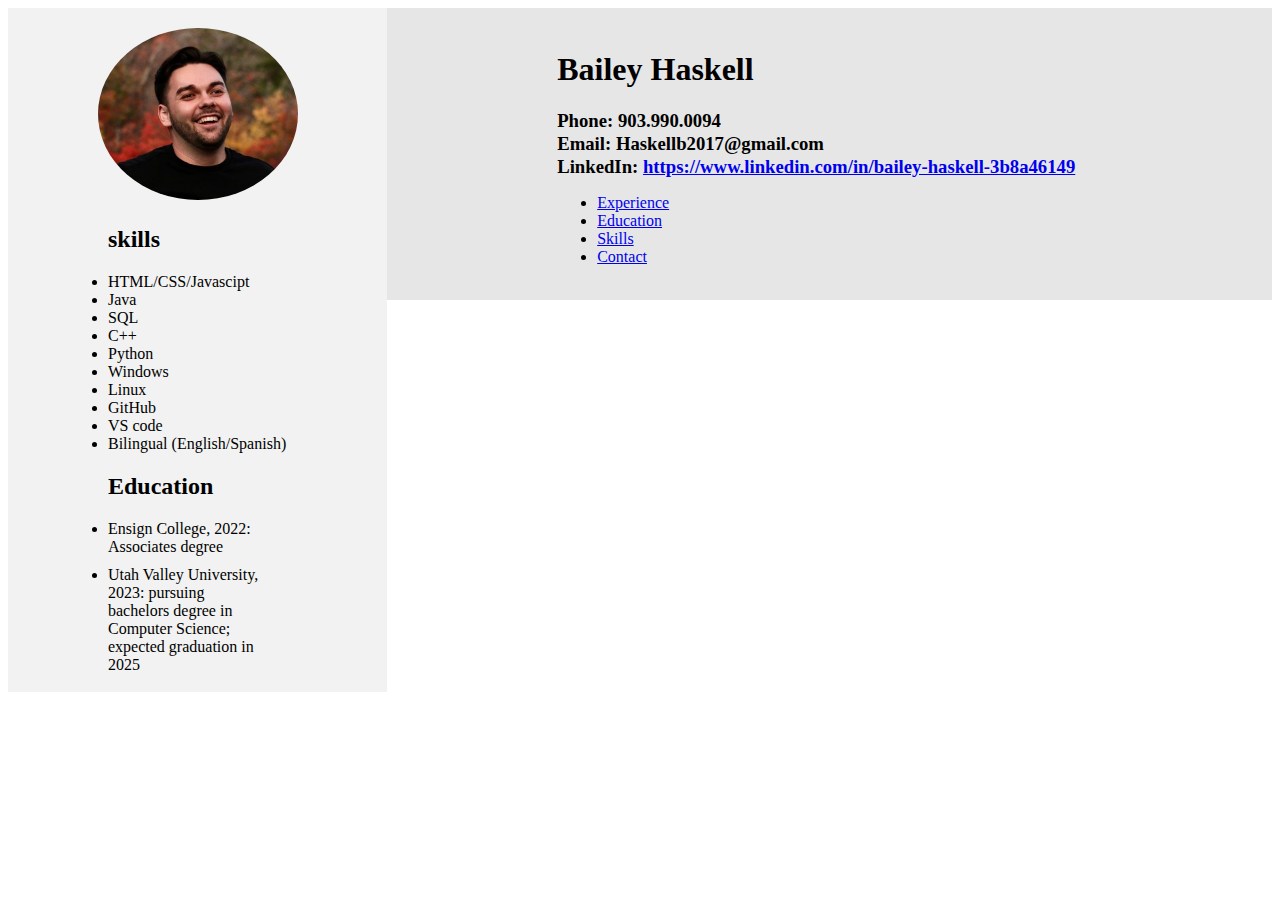
==== resume/resume.html @ 5f77e546 "created data scraper and resume web page" ====
<!DOCTYPE html>
<html>
  <head>
    <meta charset="UTF-8">
    <link rel="stylesheet" href="style.css">
    <title>Bailey Haskell - Resume</title>
  </head>
  <body>
    <div class="column-left">
        <div class="center-text">
            <img src="headshot.jpg" alt="Me"style="width:200px;"> 
        </div>

            <div class="left-text-left-column">
                <h2>skills</h2>
                <li>HTML/CSS/Javascipt</li>
                <li>Java</li>
                <li>SQL</li>
                <li>C++</li>
                <li>Python</li>
                <li>Windows</li>
                <li>Linux</li>
                <li>GitHub</li>
                <li>VS code</li>
                <li>Bilingual (English/Spanish)</li>

                <h2>Education</h2>
                <li>Ensign College, 2022:<br>
                    Associates degree</li>
                <li style="margin-top: 10px;">Utah Valley University,<br>
                    2023: pursuing<br>
                    bachelors degree in<br>
                    Computer Science;<br>
                    expected graduation in<br>
                    2025</li>
            </div>
    </div>

    <div class="column-right">
        <header>
            <div class="left-text-right-column">
                <h1>Bailey Haskell</h1>
                <h3 style="margin-bottom: 1px; margin-top: 1px;">Phone: 903.990.0094</h3>
                <h3 style="margin-bottom: 1px; margin-top: 1px;">Email: Haskellb2017@gmail.com</h3>
                <h3 style="margin-bottom: 1px; margin-top: 1px;"> LinkedIn: <a href="https://www.linkedin.com/in/bailey-haskell-3b8a46149">https://www.linkedin.com/in/bailey-haskell-3b8a46149</a> </h3>
                <nav>
                    <ul>
                    <li><a href="#experience">Experience</a></li>
                    <li><a href="#education">Education</a></li>
                    <li><a href="#skills">Skills</a></li>
                    <li><a href="#contact">Contact</a></li>
                    </ul>
                </nav>   
            </div>

        </header>
    </div>


      
  </body>
</html>




<!-- <!DOCTYPE html>
<html>
<head>
<meta name="viewport" content="width=device-width, initial-scale=1">
<style>
* {
  box-sizing: border-box;
}

/* Create two unequal columns that floats next to each other */
.column {
  float: left;
  padding: 10px;
  height: 300px; /* Should be removed. Only for demonstration */
}

.left {
  width: 25%;
}

.right {
  width: 75%;
}

/* Clear floats after the columns */
.row:after {
  content: "";
  display: table;
  clear: both;
}
</style>
</head>
<body>

<h2>Two Unequal Columns</h2>

<div class="row">
  <div class="column left" style="background-color:#aaa;">
    <h2>Column 1</h2>
    <p>Some text..</p>
  </div>
  <div class="column right" style="background-color:#bbb;">
    <h2>Column 2</h2>
    <p>Some text..</p>
  </div>
</div>

</body>
</html> -->
    <!-- <main>
        <section id="experience">
          <h2>Experience</h2>
          <ul>
            <li>
              <h3>Software Engineer, ABC Company</h3>
              <p>June 2018 - Present</p>
              <ul>
                <li>Developed and maintained web applications using JavaScript, HTML, and CSS</li>
                <li>Collaborated with cross-functional teams to design and implement new features</li>
              </ul>
            </li>
            <li>
              <h3>Web Developer, XYZ Agency</h3>
              <p>January 2016 - June 2018</p>
              <ul>
                <li>Designed and developed responsive websites using HTML, CSS, and JavaScript</li>
                <li>Worked with clients to understand their needs and deliver high-quality solutions</li>
              </ul>
            </li>
          </ul>
        </section>
        <section id="education">
          <h2>Education</h2>
          <ul>
            <li>
              <h3>Bachelor of Science in Computer Science, University of XYZ</h3>
              <p>September 2012 - June 2016</p>
            </li>
          </ul>
        </section>
        <section id="skills">
          <h2>Skills</h2>
          <ul>
            <li>JavaScript</li>
            <li>HTML</li>
            <li>CSS</li>
            <li>React</li>
            <li>Node.js</li>
            <li>Git</li>
          </ul>
        </section>
        <section id="contact">
          <h2>Contact</h2>
          <ul>
            <li>Email: john.doe@email.com</li>
            <li>Phone: 555-1234</li>
            <li>LinkedIn: linkedin.com/in/john-doe</li>
          </ul>
        </section> 
      </main> -->
---- resume/style.css ----
/* body {
    background-color: powderblue;
  } */
  /* .left-column {
    width: 30%;
    background-color: grey;
  }
  
  .right-column {
    float: left;
    width: 70%;
    background-color: aqua;
  } */
  img {
    border-radius: 50%;
  }
  
  .column-left {
    float: left;
    width: 30%;
    background-color: #f2f2f2;
    padding: 20px;
    box-sizing: border-box;
  }
  
  .column-right {
    float: left;
    width: 70%;
    background-color: #e6e6e6;
    padding: 20px;
    box-sizing: border-box;
  }

  .center-text {
    text-align: center;
  }

  .left-text-left-column {
    position:relative; 
    left:80px; 
    top:2px;
  }

  .left-text-right-column {
    position:relative; 
    left:150px; 
    top:2px;
  }
  .square {
    background-color: #2ecc71;
    width: 200px;
    height: 200px;
  }
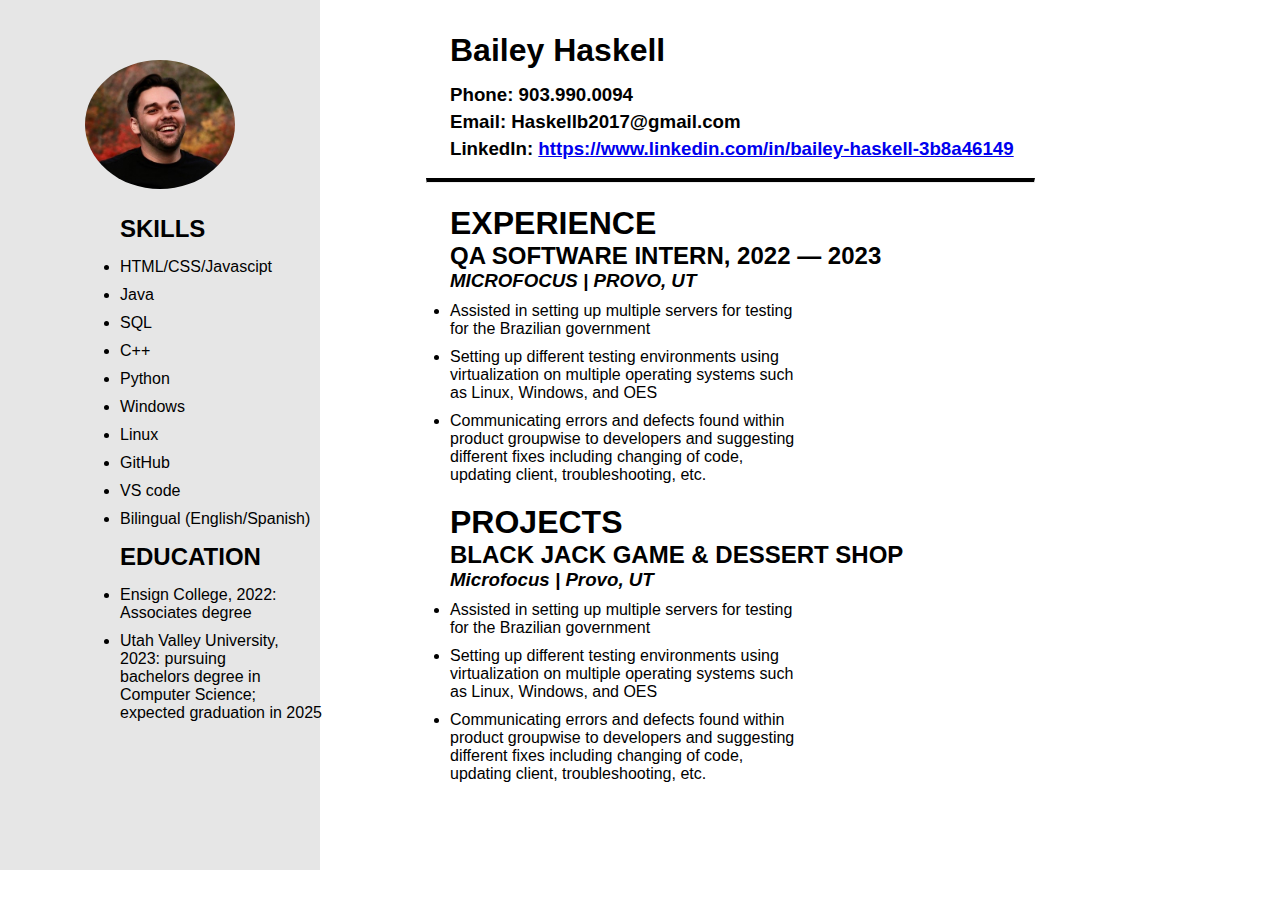
==== commit 502adc67: "resume website finished" ====
--- a/resume/resume.html
+++ b/resume/resume.html
@@ -8,11 +8,11 @@
   <body>
     <div class="column-left">
         <div class="center-text">
-            <img src="headshot.jpg" alt="Me"style="width:200px;"> 
+            <img src="headshot.jpg" alt="Me"style="width:150px; margin-top: 0px; margin-bottom: 10px"> 
         </div>
 
             <div class="left-text-left-column">
-                <h2>skills</h2>
+                <h2 style="margin-bottom: 15px;">SKILLS</h2>
                 <li>HTML/CSS/Javascipt</li>
                 <li>Java</li>
                 <li>SQL</li>
@@ -23,144 +23,70 @@
                 <li>GitHub</li>
                 <li>VS code</li>
                 <li>Bilingual (English/Spanish)</li>
-
-                <h2>Education</h2>
+                <h2 style="margin-bottom: 15px; margin-top: 15px;">EDUCATION</h2>
                 <li>Ensign College, 2022:<br>
                     Associates degree</li>
                 <li style="margin-top: 10px;">Utah Valley University,<br>
                     2023: pursuing<br>
                     bachelors degree in<br>
                     Computer Science;<br>
-                    expected graduation in<br>
-                    2025</li>
+                    expected graduation in 2025</li>
+                  
             </div>
     </div>
 
     <div class="column-right">
-        <header>
+        <!-- <header> -->
             <div class="left-text-right-column">
                 <h1>Bailey Haskell</h1>
-                <h3 style="margin-bottom: 1px; margin-top: 1px;">Phone: 903.990.0094</h3>
-                <h3 style="margin-bottom: 1px; margin-top: 1px;">Email: Haskellb2017@gmail.com</h3>
-                <h3 style="margin-bottom: 1px; margin-top: 1px;"> LinkedIn: <a href="https://www.linkedin.com/in/bailey-haskell-3b8a46149">https://www.linkedin.com/in/bailey-haskell-3b8a46149</a> </h3>
+                <h3 style="margin-bottom: 1px; margin-top: 15px;">Phone: 903.990.0094</h3>
+                <h3 style="margin-bottom: 1px; margin-top: 5px;">Email: Haskellb2017@gmail.com</h3>
+                <h3 style="margin-bottom: 1px; margin-top: 5px;"> LinkedIn: <a href="https://www.linkedin.com/in/bailey-haskell-3b8a46149">https://www.linkedin.com/in/bailey-haskell-3b8a46149</a> </h3>
+            </div>
+            <!-- <div class="right-list">
                 <nav>
                     <ul>
-                    <li><a href="#experience">Experience</a></li>
+                    <li style="margin-top: 20px; padding-right: 10%;"><a href="#experience">Experience</a></li>
                     <li><a href="#education">Education</a></li>
                     <li><a href="#skills">Skills</a></li>
                     <li><a href="#contact">Contact</a></li>
                     </ul>
                 </nav>   
-            </div>
+            </div> -->
+            <hr class="short-hr"></hr>
+        <!-- </header> -->
+      <div class="left-text-right-column">
+        <h1 style="margin-top: 20px;">EXPERIENCE</h1>
+        <h2>QA SOFTWARE INTERN, 2022 — 2023</h2>
+        <h3><i>MICROFOCUS | PROVO, UT</i></h3>
+        <li>Assisted in setting up multiple servers for testing<br>
+          for the Brazilian government</li>
+        <li>Setting up different testing environments using<br>
+          virtualization on multiple operating systems such<br>
+          as Linux, Windows, and OES</li>
+        <li>Communicating errors and defects found within<br>
+          product groupwise to developers and suggesting<br>
+          different fixes including changing of code,<br>
+          updating client, troubleshooting, etc.</li>
 
-        </header>
+
+
+        <h1 style="margin-top: 20px;">PROJECTS</h1>
+        <h2>BLACK JACK GAME & DESSERT SHOP</h2>
+        <h3><i>Microfocus | Provo, UT</i></h3>
+        <li>Assisted in setting up multiple servers for testing<br>
+          for the Brazilian government</li>
+        <li>Setting up different testing environments using<br>
+          virtualization on multiple operating systems such<br>
+          as Linux, Windows, and OES</li>
+        <li>Communicating errors and defects found within<br>
+          product groupwise to developers and suggesting<br>
+          different fixes including changing of code,<br>
+          updating client, troubleshooting, etc.</li>
+      </div>
     </div>
 
 
       
   </body>
 </html>
-
-
-
-
-<!-- <!DOCTYPE html>
-<html>
-<head>
-<meta name="viewport" content="width=device-width, initial-scale=1">
-<style>
-* {
-  box-sizing: border-box;
-}
-
-/* Create two unequal columns that floats next to each other */
-.column {
-  float: left;
-  padding: 10px;
-  height: 300px; /* Should be removed. Only for demonstration */
-}
-
-.left {
-  width: 25%;
-}
-
-.right {
-  width: 75%;
-}
-
-/* Clear floats after the columns */
-.row:after {
-  content: "";
-  display: table;
-  clear: both;
-}
-</style>
-</head>
-<body>
-
-<h2>Two Unequal Columns</h2>
-
-<div class="row">
-  <div class="column left" style="background-color:#aaa;">
-    <h2>Column 1</h2>
-    <p>Some text..</p>
-  </div>
-  <div class="column right" style="background-color:#bbb;">
-    <h2>Column 2</h2>
-    <p>Some text..</p>
-  </div>
-</div>
-
-</body>
-</html> -->
-    <!-- <main>
-        <section id="experience">
-          <h2>Experience</h2>
-          <ul>
-            <li>
-              <h3>Software Engineer, ABC Company</h3>
-              <p>June 2018 - Present</p>
-              <ul>
-                <li>Developed and maintained web applications using JavaScript, HTML, and CSS</li>
-                <li>Collaborated with cross-functional teams to design and implement new features</li>
-              </ul>
-            </li>
-            <li>
-              <h3>Web Developer, XYZ Agency</h3>
-              <p>January 2016 - June 2018</p>
-              <ul>
-                <li>Designed and developed responsive websites using HTML, CSS, and JavaScript</li>
-                <li>Worked with clients to understand their needs and deliver high-quality solutions</li>
-              </ul>
-            </li>
-          </ul>
-        </section>
-        <section id="education">
-          <h2>Education</h2>
-          <ul>
-            <li>
-              <h3>Bachelor of Science in Computer Science, University of XYZ</h3>
-              <p>September 2012 - June 2016</p>
-            </li>
-          </ul>
-        </section>
-        <section id="skills">
-          <h2>Skills</h2>
-          <ul>
-            <li>JavaScript</li>
-            <li>HTML</li>
-            <li>CSS</li>
-            <li>React</li>
-            <li>Node.js</li>
-            <li>Git</li>
-          </ul>
-        </section>
-        <section id="contact">
-          <h2>Contact</h2>
-          <ul>
-            <li>Email: john.doe@email.com</li>
-            <li>Phone: 555-1234</li>
-            <li>LinkedIn: linkedin.com/in/john-doe</li>
-          </ul>
-        </section> 
-      </main> -->
--- a/resume/style.css
+++ b/resume/style.css
@@ -1,34 +1,52 @@
-/* body {
-    background-color: powderblue;
-  } */
-  /* .left-column {
-    width: 30%;
-    background-color: grey;
+  *{
+    padding: 0;
+    margin: 0;
   }
-  
-  .right-column {
-    float: left;
-    width: 70%;
-    background-color: aqua;
-  } */
+
   img {
     border-radius: 50%;
   }
+
+  body{
+    background-color: white;
+    font-family: Helvetica;  
+  }
   
+  li{
+    margin-top: 10px;
+    margin-bottom: 10px;
+    font-weight: 500;
+  }
+
   .column-left {
     float: left;
-    width: 30%;
-    background-color: #f2f2f2;
-    padding: 20px;
+    width: 25%;
+    background-color: #e6e6e6;
+    padding-top: 60px;
+    padding-bottom: 150px;
     box-sizing: border-box;
   }
+
+  h1,h2,h3,p {
+    font-family: Helvetica;  
+    font-weight: 750;
+  }
+
+  
   
   .column-right {
     float: left;
-    width: 70%;
-    background-color: #e6e6e6;
-    padding: 20px;
+    width: 64%;
+    background-color: white;
+    padding: 30px;
+    margin: 0;
     box-sizing: border-box;
+  }
+
+  .row::after {
+    content: "";
+    clear: both;
+    display: table;
   }
 
   .center-text {
@@ -37,17 +55,34 @@
 
   .left-text-left-column {
     position:relative; 
-    left:80px; 
-    top:2px;
+    left:120px; 
+    /* text-align: center; */
+    top:12px;
   }
 
   .left-text-right-column {
     position:relative; 
-    left:150px; 
+    left:100px; 
     top:2px;
+  }
+
+  .right-list {
+    position: relative;
+    left: 150px;
+    top: 2px;
   }
   .square {
     background-color: #2ecc71;
     width: 200px;
     height: 200px;
+  }
+
+  .short-hr {
+    width: 80%;
+    margin-left: 10%;
+    margin-top: 20px;
+    margin-bottom: 20px;
+    border-top: 4px solid black;
+
+    
   }